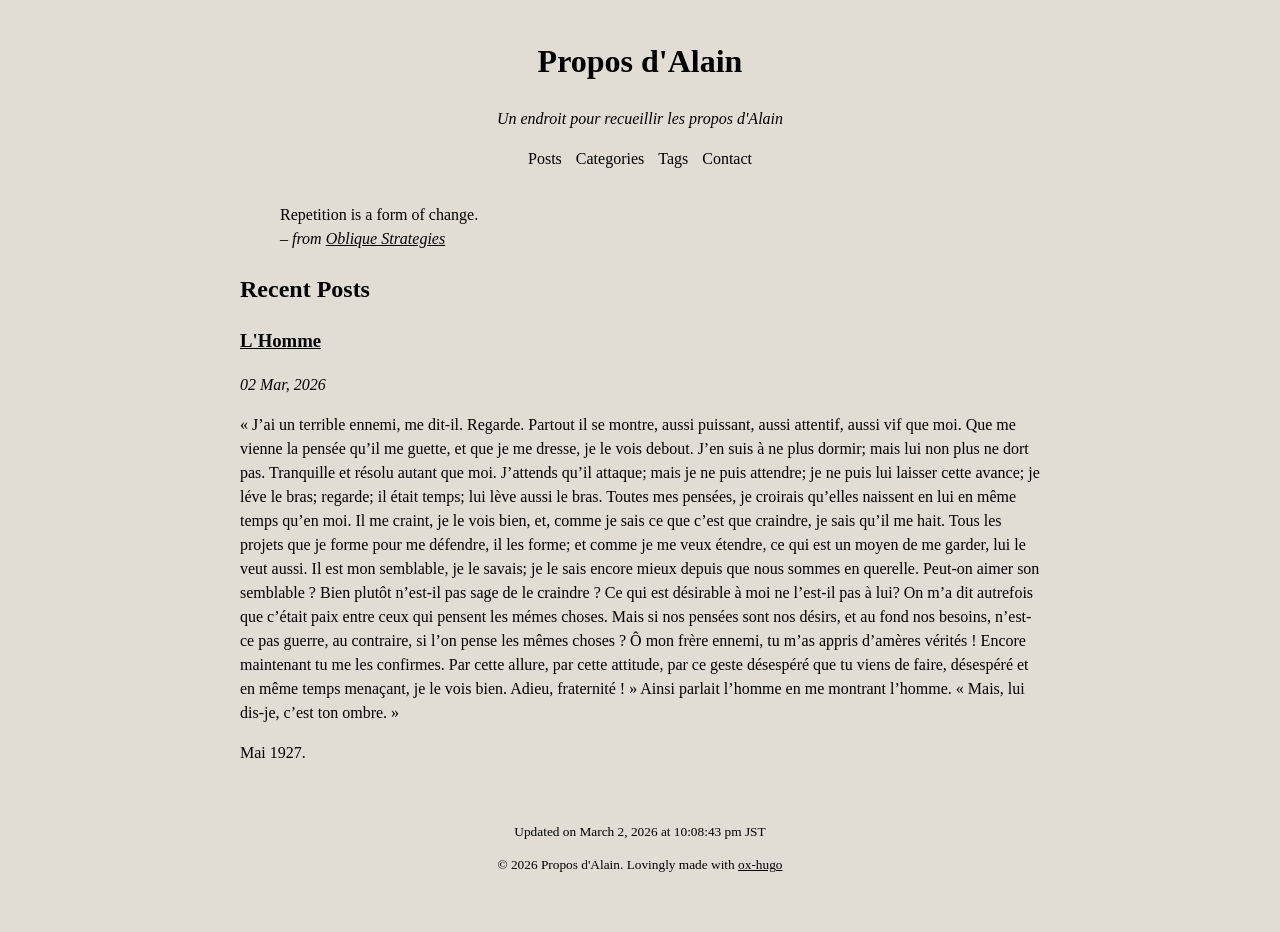
==== index.html @ 28e78f93 "rebuilding site Mon Mar  2 10:08:45 PM JST 2026" ====
<!DOCTYPE html>
<html lang="en-us">
  <head>
	<meta name="generator" content="Hugo 0.131.0">
    
<meta charset="utf-8">
<meta name="viewport" content="width=device-width, initial-scale=1">
<meta name="author" content="Chunglak">
<meta name="description" content="">
<link rel="stylesheet" href="/css/style2.css" />
<link rel="stylesheet" href="https://cdnjs.cloudflare.com/ajax/libs/font-awesome/4.7.0/css/font-awesome.min.css">
<title>Home | Propos d&#39;Alain</title>

  </head>
  <body>
    <header>
      
<header>
  <a href="/" class="title">
 	  <h1>Propos d&#39;Alain</h1>
  </a>
  
    <p class="subtitle">Un endroit pour recueillir les propos d&#39;Alain</p>
  
  
  <nav>
    <ul class="menu">
      
        <li><a href="/posts">Posts</a></li>
      
        <li><a href="/categories">Categories</a></li>
      
        <li><a href="/tags">Tags</a></li>
      
        <li><a href="/contact">Contact</a></li>
      

      

    </ul>
  </nav>	

</header>

    </header>
    <main>
      

  <blockquote>
<p>Repetition is a form of change.<br />
– <em>from <a href="https://en.wikipedia.org/wiki/Oblique_Strategies">Oblique Strategies</a></em></p>
</blockquote>


  <h2>Recent Posts</h2>
  <div class="home-posts">
    
      
    
      
 	      
<article>
 	<h3> <a href="/posts/l-homme/">L&#39;Homme</a> </h3>
  <p>
<i>
  <time datetime='2026-03-02' pubdate>
    02 Mar, 2026
  </time>
</i>
</p>
  


 	<p>« J&rsquo;ai un terrible ennemi, me dit-il. Regarde. Partout il se montre, aussi puissant, aussi attentif, aussi vif que moi. Que me vienne la pensée qu’il me guette, et que je me dresse, je le vois debout. J’en suis à ne plus dormir; mais lui non plus ne dort pas. Tranquille et résolu autant que moi. J’attends qu’il attaque; mais je ne puis attendre; je ne puis lui laisser cette avance; je léve le bras; regarde; il était temps; lui lève aussi le bras. Toutes mes pensées, je croirais qu’elles naissent en lui en même temps qu’en moi. Il me craint, je le vois bien, et, comme je sais ce que c’est que craindre, je sais qu’il me hait. Tous les projets que je forme pour me défendre, il les forme; et comme je me veux étendre, ce qui est un moyen de me garder, lui le veut aussi. Il est mon semblable, je le savais; je le sais encore mieux depuis que nous sommes en querelle. Peut-on aimer son semblable ? Bien plutôt n’est-il pas sage de le craindre ? Ce qui est désirable à moi ne l&rsquo;est-il pas à lui? On m’a dit autrefois que c’était paix entre ceux qui pensent les mémes choses. Mais si nos pensées sont nos désirs, et au fond nos besoins, n’est-ce pas guerre, au contraire, si l&rsquo;on pense les mêmes choses ? Ô mon frère ennemi, tu m’as appris d’amères vérités ! Encore maintenant tu me les confirmes. Par cette allure, par cette attitude, par ce geste désespéré que tu viens de faire, désespéré et en même temps menaçant, je le vois bien. Adieu, fraternité ! »
Ainsi parlait l&rsquo;homme en me montrant l’homme.
« Mais, lui dis-je, c’est ton ombre. »</p>
<p>Mai 1927.</p>
  <p>
    


    


  </p>
</article>

      
    
  </div>
  
  

    </main>
    <footer>
      
<small>
  <p style="text-align: center;">
    Updated on March 2, 2026 at 10:08:43 pm JST
  </p>
  <p style="text-align: center;">
    © 2026 Propos d&#39;Alain.
    Lovingly made with <a href="https://ox-hugo.scripter.co/">ox-hugo</a>
  </p>
</small>

    </footer>
  </body>
</html>
---- css/style2.css ----
body {
    height: 100vh;
    display: flex;
    flex-direction: column;

    max-width: 800px;
    margin: auto;
    padding: 1em;
    line-height: 1.5;

    background: #e1dcd4;
}

footer {
    margin: auto
}

.title {
  text-align: center;
  text-decoration: none;
}

.subtitle {
  text-align: center;
  font-style: italic;
}

.menu {
  padding: 0;
  text-align: center;
}
.menu li {
  display: inline-block;
}
.article-meta,
.menu a {
  text-decoration: none;
  /* background: #eee; */
  padding: 5px;
  border-radius: 5px;
}

/* misc elements */
img,
iframe,
video {
  max-width: 100%;
}

.categories-list {
    display: flex;
    flex-wrap: wrap;
    gap: 10px;
}

.category{
    text-decoration: none;
    background: #d1ccc5;
    color: #000000;
    padding: 5px 5px;
    border-radius: 10px;
}

.tags-list {
    display: flex;
    flex-wrap: wrap;
    gap: 10px;
}

.tag{
    text-decoration: none;
    background: #e0e0e0;
    color: #000000;
    padding: 5px 5px;
    border-radius: 10px;
}

a:link, a:visited {
  color: #000000;
}
a:hover {
  color: #ff0000;
}



/* footer { */
/*   text-align: center; */
/* } */

/* .menu, .article-meta, footer { text-align: center; } */
/* .title { font-size: 1.1em; } */
/* footer a { text-decoration: none; } */
/* code */
/* pre { */
/*   border: 1px solid #ddd; */
/*   box-shadow: 5px 5px 5px #eee; */
/*   padding: 1em; */
/*   overflow-x: auto; */
/* } */
/* code { background: #f9f9f9; } */
/* pre code { background: none; } */

/* main { hyphens: auto; } */
/* blockquote { */
/*   background: #f9f9f9; */
/*   border-left: 5px solid #ccc; */
/*   padding: 3px 1em 3px; */
/* } */

/* table { */
/*   margin: auto; */
/*   border-top: 1px solid #666; */
/*   border-bottom: 1px solid #666; */
/* } */
/* table thead th { border-bottom: 1px solid #ddd; } */
/* th, td { padding: 5px; } */
/* thead, tfoot, tr:nth-child(even) { background: #eee; } */
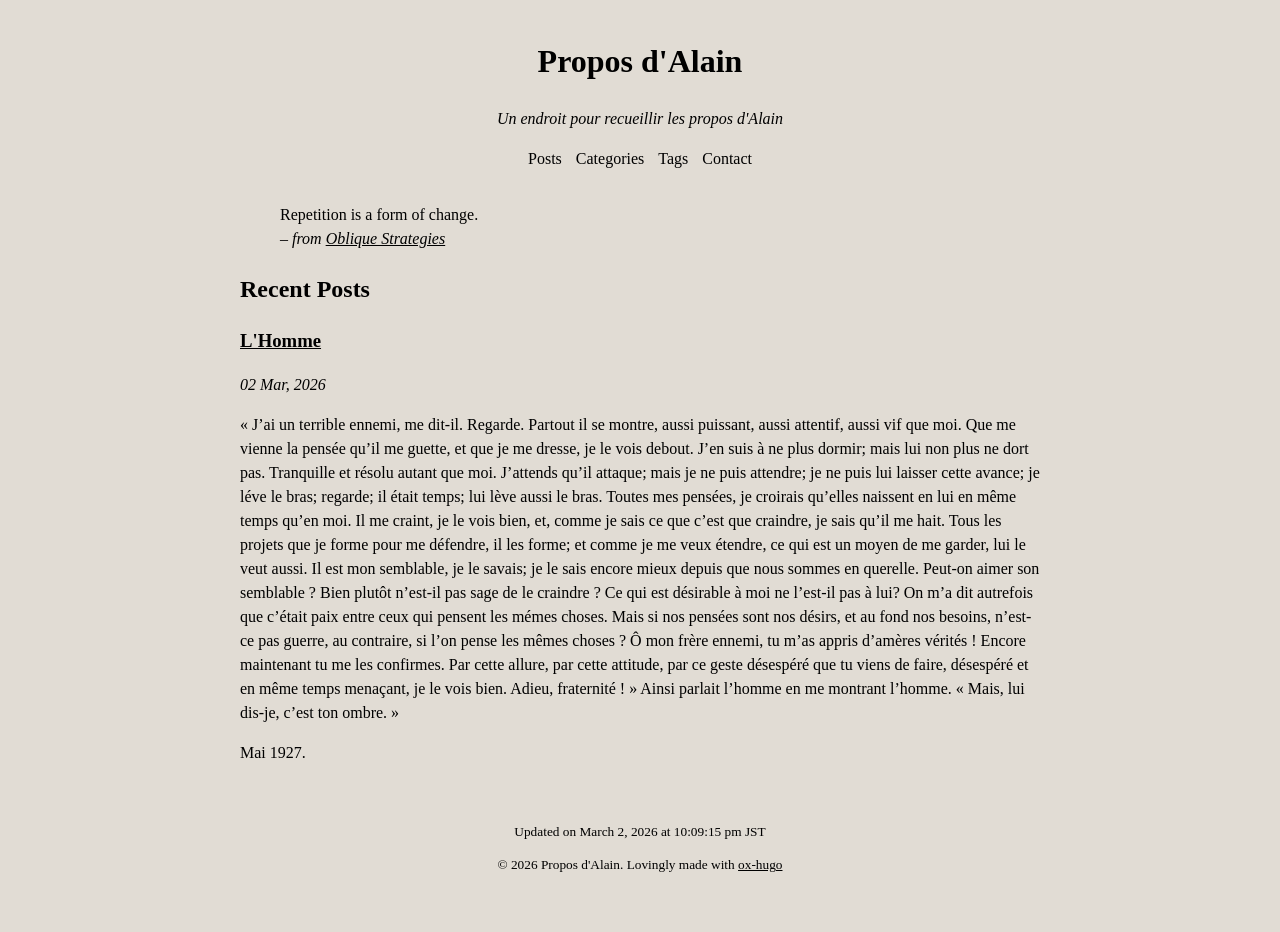
==== commit 7aaba8e5: "rebuilding site Mon Mar  2 10:09:18 PM JST 2026" ====
--- a/index.html
+++ b/index.html
@@ -97,7 +97,7 @@
       
 <small>
   <p style="text-align: center;">
-    Updated on March 2, 2026 at 10:08:43 pm JST
+    Updated on March 2, 2026 at 10:09:15 pm JST
   </p>
   <p style="text-align: center;">
     © 2026 Propos d&#39;Alain.
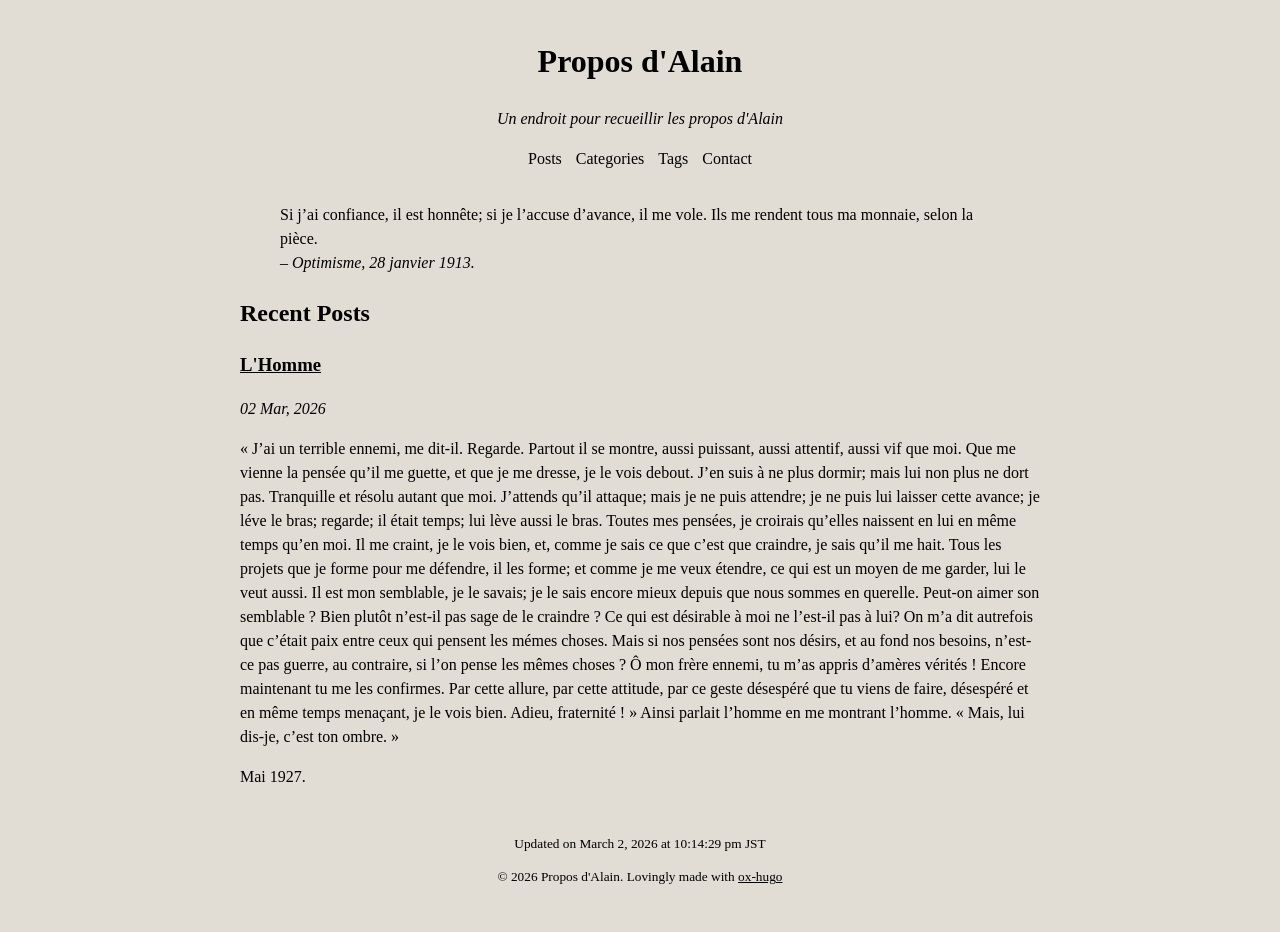
==== commit 3b48d529: "rebuilding site Mon Mar  2 10:14:32 PM JST 2026" ====
--- a/index.html
+++ b/index.html
@@ -48,8 +48,8 @@
       
 
   <blockquote>
-<p>Repetition is a form of change.<br />
-– <em>from <a href="https://en.wikipedia.org/wiki/Oblique_Strategies">Oblique Strategies</a></em></p>
+<p>Si j&rsquo;ai confiance, il est honnête; si je l&rsquo;accuse d&rsquo;avance, il me vole. Ils me rendent tous ma monnaie, selon la pièce. <br />
+– <em>Optimisme, 28 janvier 1913.</em></p>
 </blockquote>
 
 
@@ -97,7 +97,7 @@
       
 <small>
   <p style="text-align: center;">
-    Updated on March 2, 2026 at 10:09:15 pm JST
+    Updated on March 2, 2026 at 10:14:29 pm JST
   </p>
   <p style="text-align: center;">
     © 2026 Propos d&#39;Alain.
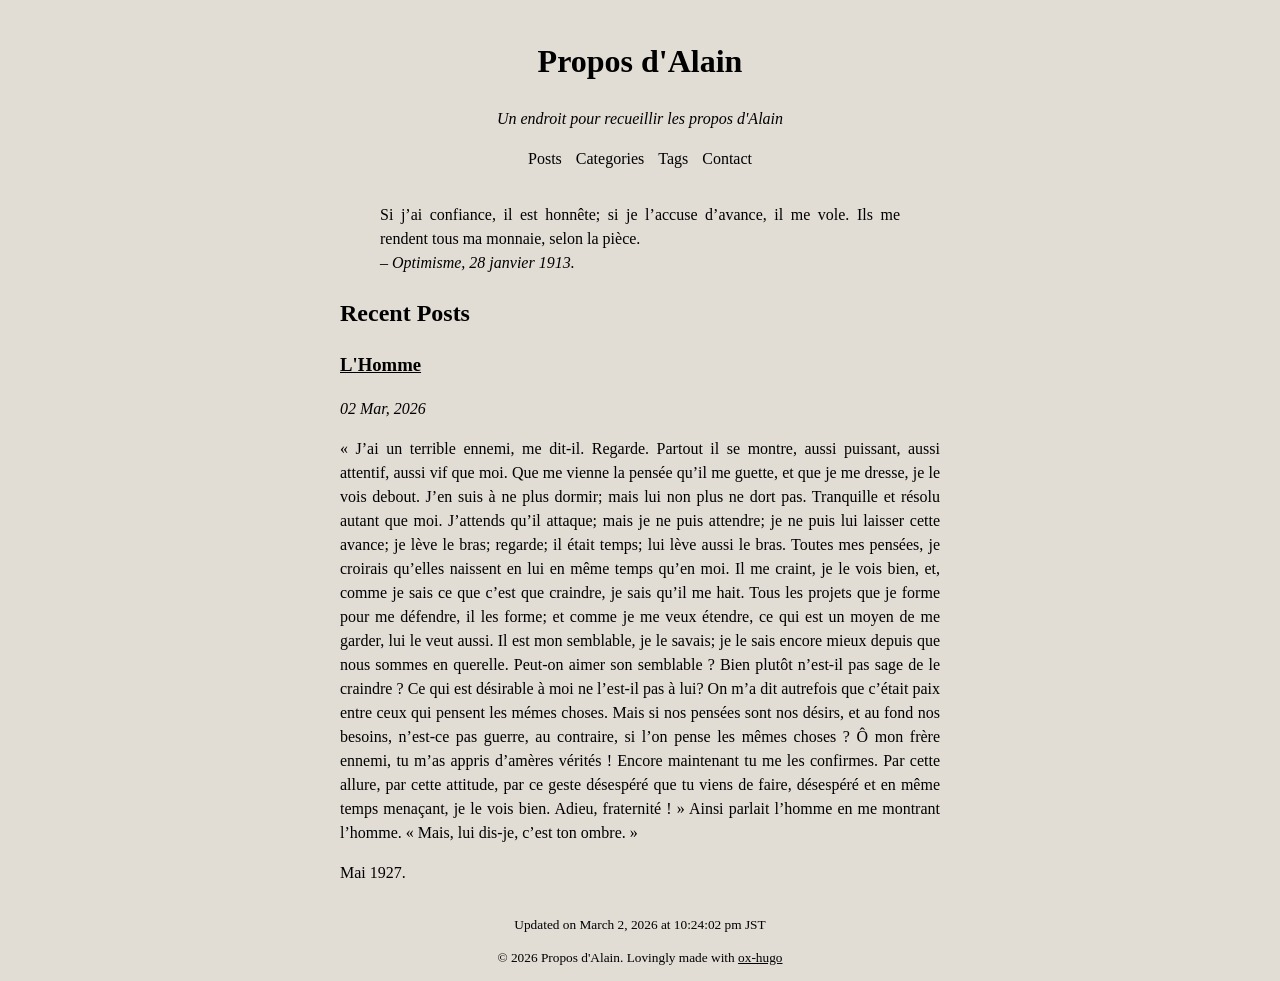
==== commit 4c07e362: "rebuilding site Mon Mar  2 10:24:04 PM JST 2026" ====
--- a/index.html
+++ b/index.html
@@ -1,6 +1,6 @@
 
 <!DOCTYPE html>
-<html lang="en-us">
+<html lang="fr-fr">
   <head>
 	<meta name="generator" content="Hugo 0.131.0">
     
@@ -72,7 +72,7 @@
   
 
 
- 	<p>« J&rsquo;ai un terrible ennemi, me dit-il. Regarde. Partout il se montre, aussi puissant, aussi attentif, aussi vif que moi. Que me vienne la pensée qu’il me guette, et que je me dresse, je le vois debout. J’en suis à ne plus dormir; mais lui non plus ne dort pas. Tranquille et résolu autant que moi. J’attends qu’il attaque; mais je ne puis attendre; je ne puis lui laisser cette avance; je léve le bras; regarde; il était temps; lui lève aussi le bras. Toutes mes pensées, je croirais qu’elles naissent en lui en même temps qu’en moi. Il me craint, je le vois bien, et, comme je sais ce que c’est que craindre, je sais qu’il me hait. Tous les projets que je forme pour me défendre, il les forme; et comme je me veux étendre, ce qui est un moyen de me garder, lui le veut aussi. Il est mon semblable, je le savais; je le sais encore mieux depuis que nous sommes en querelle. Peut-on aimer son semblable ? Bien plutôt n’est-il pas sage de le craindre ? Ce qui est désirable à moi ne l&rsquo;est-il pas à lui? On m’a dit autrefois que c’était paix entre ceux qui pensent les mémes choses. Mais si nos pensées sont nos désirs, et au fond nos besoins, n’est-ce pas guerre, au contraire, si l&rsquo;on pense les mêmes choses ? Ô mon frère ennemi, tu m’as appris d’amères vérités ! Encore maintenant tu me les confirmes. Par cette allure, par cette attitude, par ce geste désespéré que tu viens de faire, désespéré et en même temps menaçant, je le vois bien. Adieu, fraternité ! »
+ 	<p>« J&rsquo;ai un terrible ennemi, me dit-il. Regarde. Partout il se montre, aussi puissant, aussi attentif, aussi vif que moi. Que me vienne la pensée qu’il me guette, et que je me dresse, je le vois debout. J’en suis à ne plus dormir; mais lui non plus ne dort pas. Tranquille et résolu autant que moi. J’attends qu’il attaque; mais je ne puis attendre; je ne puis lui laisser cette avance; je lève le bras; regarde; il était temps; lui lève aussi le bras. Toutes mes pensées, je croirais qu’elles naissent en lui en même temps qu’en moi. Il me craint, je le vois bien, et, comme je sais ce que c’est que craindre, je sais qu’il me hait. Tous les projets que je forme pour me défendre, il les forme; et comme je me veux étendre, ce qui est un moyen de me garder, lui le veut aussi. Il est mon semblable, je le savais; je le sais encore mieux depuis que nous sommes en querelle. Peut-on aimer son semblable ? Bien plutôt n’est-il pas sage de le craindre ? Ce qui est désirable à moi ne l&rsquo;est-il pas à lui? On m’a dit autrefois que c’était paix entre ceux qui pensent les mémes choses. Mais si nos pensées sont nos désirs, et au fond nos besoins, n’est-ce pas guerre, au contraire, si l&rsquo;on pense les mêmes choses ? Ô mon frère ennemi, tu m’as appris d’amères vérités ! Encore maintenant tu me les confirmes. Par cette allure, par cette attitude, par ce geste désespéré que tu viens de faire, désespéré et en même temps menaçant, je le vois bien. Adieu, fraternité ! »
 Ainsi parlait l&rsquo;homme en me montrant l’homme.
 « Mais, lui dis-je, c’est ton ombre. »</p>
 <p>Mai 1927.</p>
@@ -97,7 +97,7 @@
       
 <small>
   <p style="text-align: center;">
-    Updated on March 2, 2026 at 10:14:29 pm JST
+    Updated on March 2, 2026 at 10:24:02 pm JST
   </p>
   <p style="text-align: center;">
     © 2026 Propos d&#39;Alain.
--- a/css/style2.css
+++ b/css/style2.css
@@ -3,7 +3,10 @@
     display: flex;
     flex-direction: column;
 
-    max-width: 800px;
+    max-width: 75ch;
+    text-align: justify;
+    text-justify: inter-word;
+    hyphens: auto;
     margin: auto;
     padding: 1em;
     line-height: 1.5;
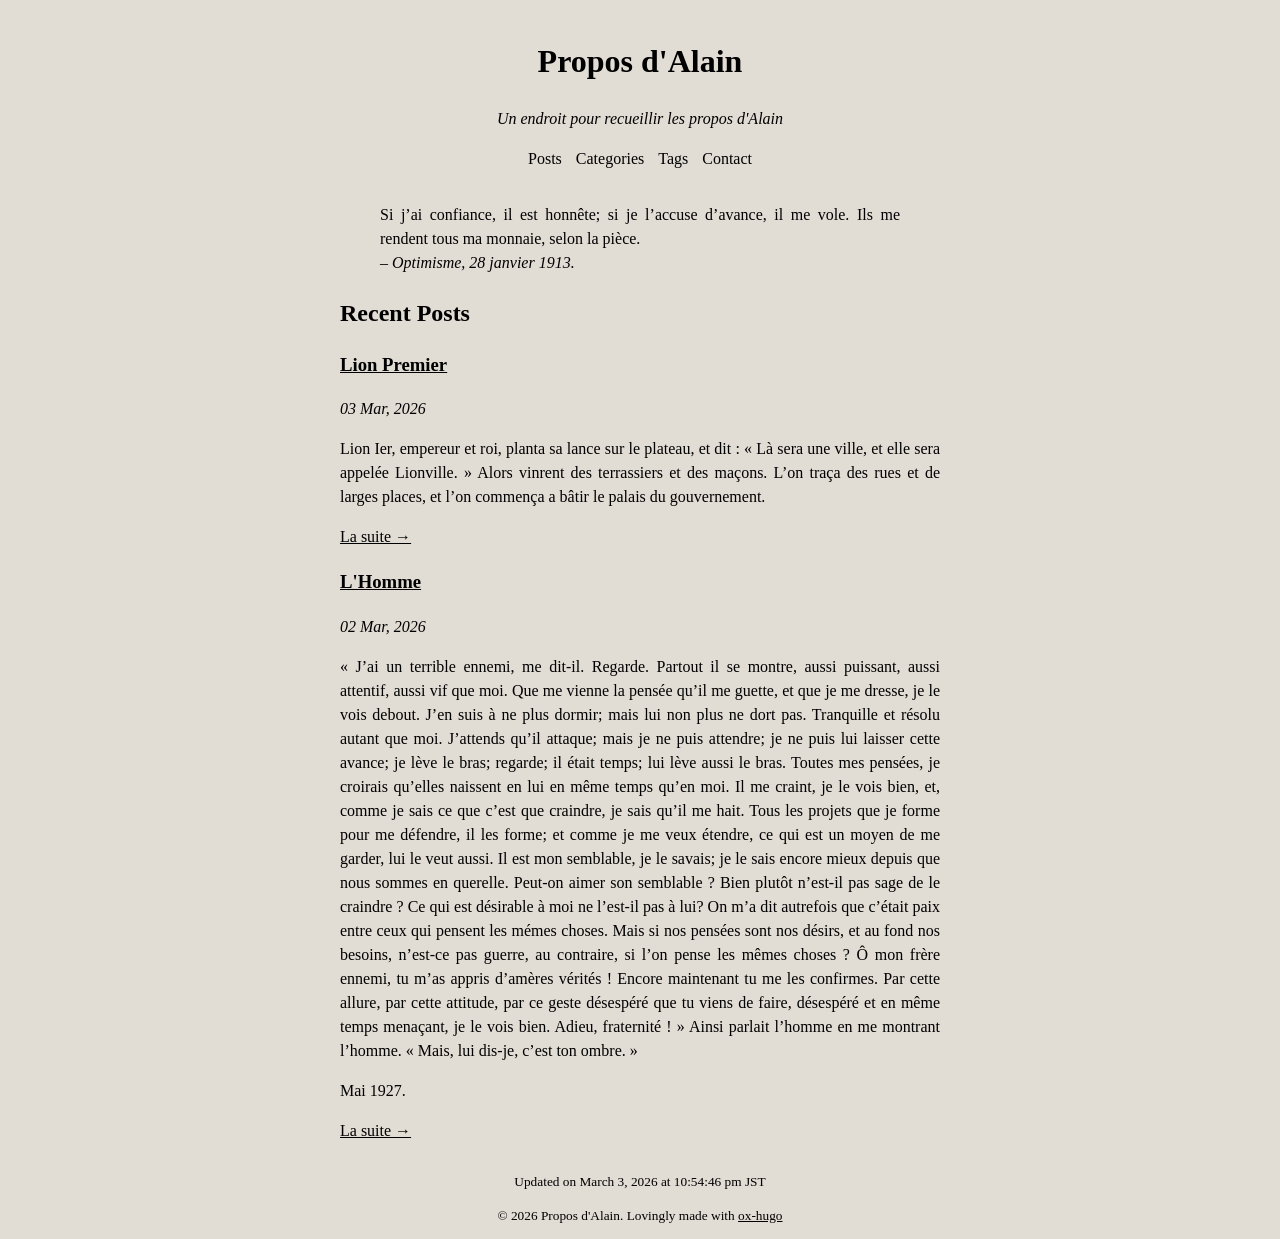
==== commit 99b7bc56: "rebuilding site Tue Mar  3 10:54:48 PM JST 2026" ====
--- a/index.html
+++ b/index.html
@@ -61,6 +61,36 @@
       
  	      
 <article>
+ 	<h3> <a href="/posts/put-name-file/">Lion Premier</a> </h3>
+  <p>
+<i>
+  <time datetime='2026-03-03' pubdate>
+    03 Mar, 2026
+  </time>
+</i>
+</p>
+  
+
+
+ 	<p>Lion Ier, empereur et roi, planta sa lance sur le plateau, et dit : « Là sera une ville, et elle sera appelée Lionville. » Alors vinrent des terrassiers et des maçons. L&rsquo;on traça des rues et de larges places, et l&rsquo;on commença a bâtir le palais du gouvernement.</p>
+  
+    <p class="read-more">
+      <a href="/posts/put-name-file/">La suite →</a>
+    </p>
+  
+  <p>
+    
+
+
+    
+
+
+  </p>
+</article>
+
+      
+ 	      
+<article>
  	<h3> <a href="/posts/l-homme/">L&#39;Homme</a> </h3>
   <p>
 <i>
@@ -76,6 +106,11 @@
 Ainsi parlait l&rsquo;homme en me montrant l’homme.
 « Mais, lui dis-je, c’est ton ombre. »</p>
 <p>Mai 1927.</p>
+  
+    <p class="read-more">
+      <a href="/posts/l-homme/">La suite →</a>
+    </p>
+  
   <p>
     
 
@@ -88,6 +123,8 @@
 
       
     
+      
+    
   </div>
   
   
@@ -97,7 +134,7 @@
       
 <small>
   <p style="text-align: center;">
-    Updated on March 2, 2026 at 10:24:02 pm JST
+    Updated on March 3, 2026 at 10:54:46 pm JST
   </p>
   <p style="text-align: center;">
     © 2026 Propos d&#39;Alain.
